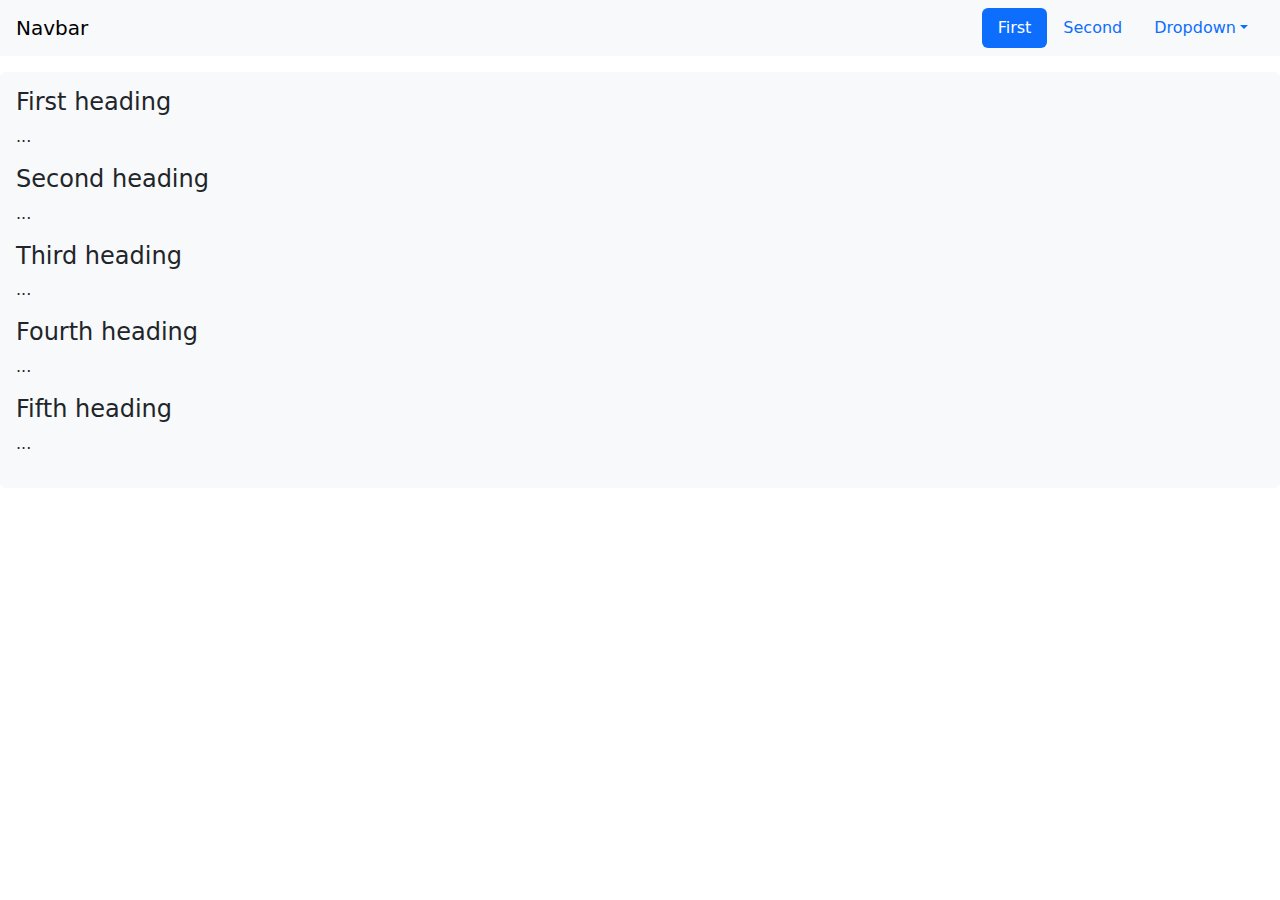
==== index.html @ 7360b7ea "primeiro commit" ====
<!DOCTYPE html>
<html lang="pt">
<head>
    <meta charset="UTF-8">
    <meta name="viewport" content="width=device-width, initial-scale=1.0">
    <title>Document</title>
    <link rel="stylesheet" href="./css/style.css">
    <link rel="icon" href="./img/logo.png">
    <link href="https://cdn.jsdelivr.net/npm/bootstrap@5.3.3/dist/css/bootstrap.min.css" rel="stylesheet" 
    integrity="sha384-QWTKZyjpPEjISv5WaRU9OFeRpok6YctnYmDr5pNlyT2bRjXh0JMhjY6hW+ALEwIH" crossorigin="anonymous">
</head>
<body>
    <nav id="navbar-example2" class="navbar bg-body-tertiary px-3 mb-3">
        <a class="navbar-brand" href="#">Navbar</a>
        <ul class="nav nav-pills">
          <li class="nav-item">
            <a class="nav-link" href="#scrollspyHeading1">First</a>
          </li>
          <li class="nav-item">
            <a class="nav-link" href="#scrollspyHeading2">Second</a>
          </li>
          <li class="nav-item dropdown">
            <a class="nav-link dropdown-toggle" data-bs-toggle="dropdown" href="#" role="button" aria-expanded="false">Dropdown</a>
            <ul class="dropdown-menu">
              <li><a class="dropdown-item" href="#scrollspyHeading3">Third</a></li>
              <li><a class="dropdown-item" href="#scrollspyHeading4">Fourth</a></li>
              <li><hr class="dropdown-divider"></li>
              <li><a class="dropdown-item" href="#scrollspyHeading5">Fifth</a></li>
            </ul>
          </li>
        </ul>
      </nav>
      <div data-bs-spy="scroll" data-bs-target="#navbar-example2" data-bs-root-margin="0px 0px -40%" data-bs-smooth-scroll="true" class="scrollspy-example bg-body-tertiary p-3 rounded-2" tabindex="0">
        <h4 id="scrollspyHeading1">First heading</h4>
        <p>...</p>
        <h4 id="scrollspyHeading2">Second heading</h4>
        <p>...</p>
        <h4 id="scrollspyHeading3">Third heading</h4>
        <p>...</p>
        <h4 id="scrollspyHeading4">Fourth heading</h4>
        <p>...</p>
        <h4 id="scrollspyHeading5">Fifth heading</h4>
        <p>...</p>
      </div>
</body>
<script src="./js/main.js"></script>
<script src="https://cdn.jsdelivr.net/npm/bootstrap@5.3.3/dist/js/bootstrap.bundle.min.js" 
integrity="sha384-YvpcrYf0tY3lHB60NNkmXc5s9fDVZLESaAA55NDzOxhy9GkcIdslK1eN7N6jIeHz" crossorigin="anonymous"></script>
</html>
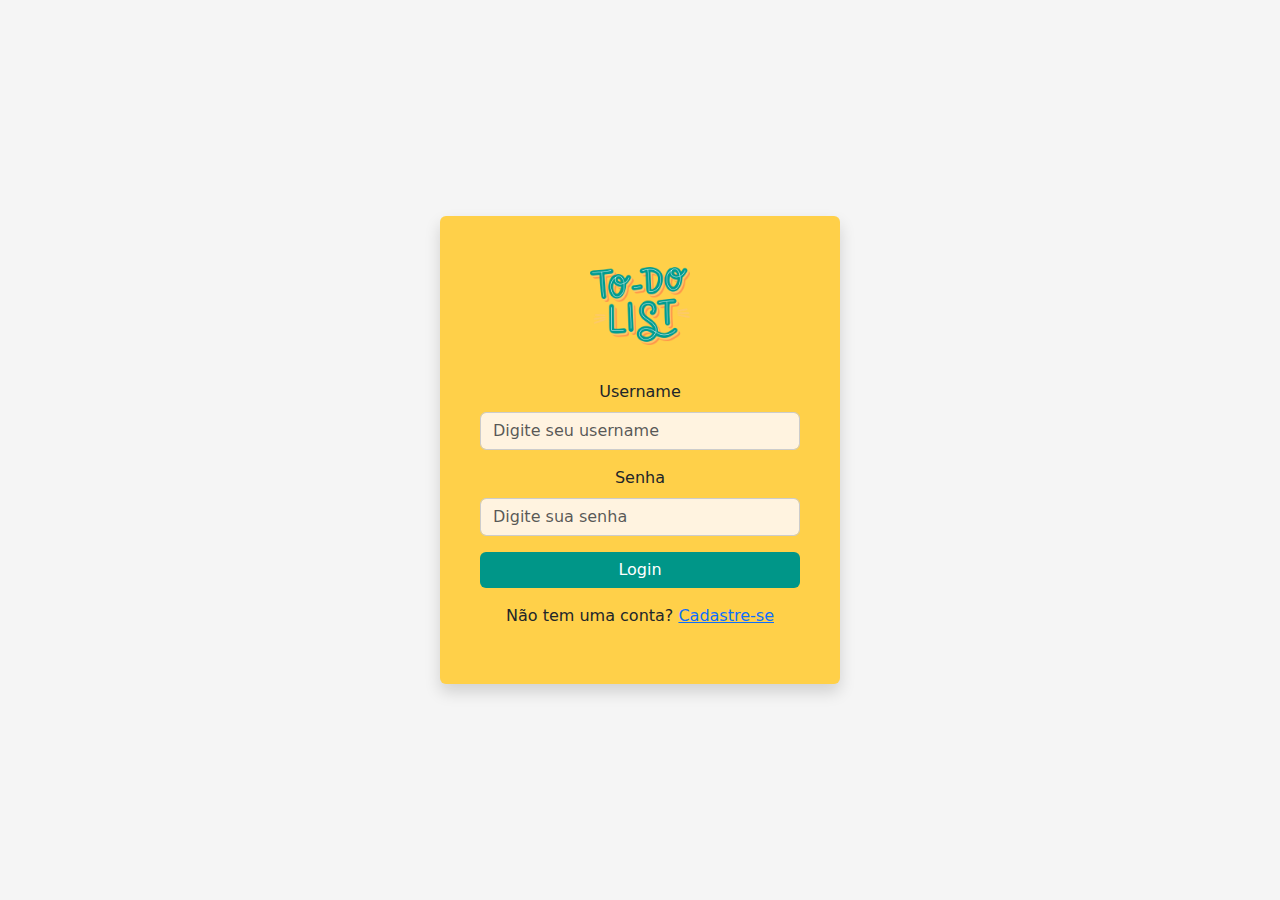
==== commit 8e81f041: "site quase pronto" ====
--- a/index.html
+++ b/index.html
@@ -3,46 +3,56 @@
 <head>
     <meta charset="UTF-8">
     <meta name="viewport" content="width=device-width, initial-scale=1.0">
-    <title>Document</title>
-    <link rel="stylesheet" href="./css/style.css">
+    <title>Login - Todo List</title>
     <link rel="icon" href="./img/logo.png">
     <link href="https://cdn.jsdelivr.net/npm/bootstrap@5.3.3/dist/css/bootstrap.min.css" rel="stylesheet" 
     integrity="sha384-QWTKZyjpPEjISv5WaRU9OFeRpok6YctnYmDr5pNlyT2bRjXh0JMhjY6hW+ALEwIH" crossorigin="anonymous">
+    <style>
+        body {
+          background-color: #f5f5f5;
+        }
+        .card {
+          background-color: #FFD049;
+          border: none;
+        }
+        .btn-primary {
+          background-color: #009688;
+          border: none;
+        }
+        .btn-primary:hover {
+          background-color: #00796B;
+        }
+        .form-control {
+          background-color: #fff3e0;
+          border: 1px solid #ccc;
+        }
+      </style>
 </head>
 <body>
-    <nav id="navbar-example2" class="navbar bg-body-tertiary px-3 mb-3">
-        <a class="navbar-brand" href="#">Navbar</a>
-        <ul class="nav nav-pills">
-          <li class="nav-item">
-            <a class="nav-link" href="#scrollspyHeading1">First</a>
-          </li>
-          <li class="nav-item">
-            <a class="nav-link" href="#scrollspyHeading2">Second</a>
-          </li>
-          <li class="nav-item dropdown">
-            <a class="nav-link dropdown-toggle" data-bs-toggle="dropdown" href="#" role="button" aria-expanded="false">Dropdown</a>
-            <ul class="dropdown-menu">
-              <li><a class="dropdown-item" href="#scrollspyHeading3">Third</a></li>
-              <li><a class="dropdown-item" href="#scrollspyHeading4">Fourth</a></li>
-              <li><hr class="dropdown-divider"></li>
-              <li><a class="dropdown-item" href="#scrollspyHeading5">Fifth</a></li>
-            </ul>
-          </li>
-        </ul>
-      </nav>
-      <div data-bs-spy="scroll" data-bs-target="#navbar-example2" data-bs-root-margin="0px 0px -40%" data-bs-smooth-scroll="true" class="scrollspy-example bg-body-tertiary p-3 rounded-2" tabindex="0">
-        <h4 id="scrollspyHeading1">First heading</h4>
-        <p>...</p>
-        <h4 id="scrollspyHeading2">Second heading</h4>
-        <p>...</p>
-        <h4 id="scrollspyHeading3">Third heading</h4>
-        <p>...</p>
-        <h4 id="scrollspyHeading4">Fourth heading</h4>
-        <p>...</p>
-        <h4 id="scrollspyHeading5">Fifth heading</h4>
-        <p>...</p>
+    <div class="container d-flex align-items-center justify-content-center min-vh-100">
+      <div class="card shadow p-4" style="width: 400px;">
+        <div class="card-body text-center">
+          <img src="./img/logo.png" alt="To-Do List Logo" width="100" class="mb-4">
+          <form onsubmit="event.preventDefault(); login();">
+            <div class="mb-3">
+              <label for="username" class="form-label">Username</label>
+              <input type="text" class="form-control" id="username" placeholder="Digite seu username">
+            </div>
+            <div class="mb-3">
+              <label for="password" class="form-label">Senha</label>
+              <input type="password" class="form-control" id="password" placeholder="Digite sua senha">
+            </div>
+            <div class="d-grid gap-2">
+              <button type="submit" class="btn btn-primary">Login</button>
+            </div>
+          </form>
+          <div class="text-center mt-3">
+            <p>Não tem uma conta? <a href="cadastro.html">Cadastre-se</a></p>
+          </div>
+        </div>
       </div>
-</body>
+    </div>
+  </body>
 <script src="./js/main.js"></script>
 <script src="https://cdn.jsdelivr.net/npm/bootstrap@5.3.3/dist/js/bootstrap.bundle.min.js" 
 integrity="sha384-YvpcrYf0tY3lHB60NNkmXc5s9fDVZLESaAA55NDzOxhy9GkcIdslK1eN7N6jIeHz" crossorigin="anonymous"></script>
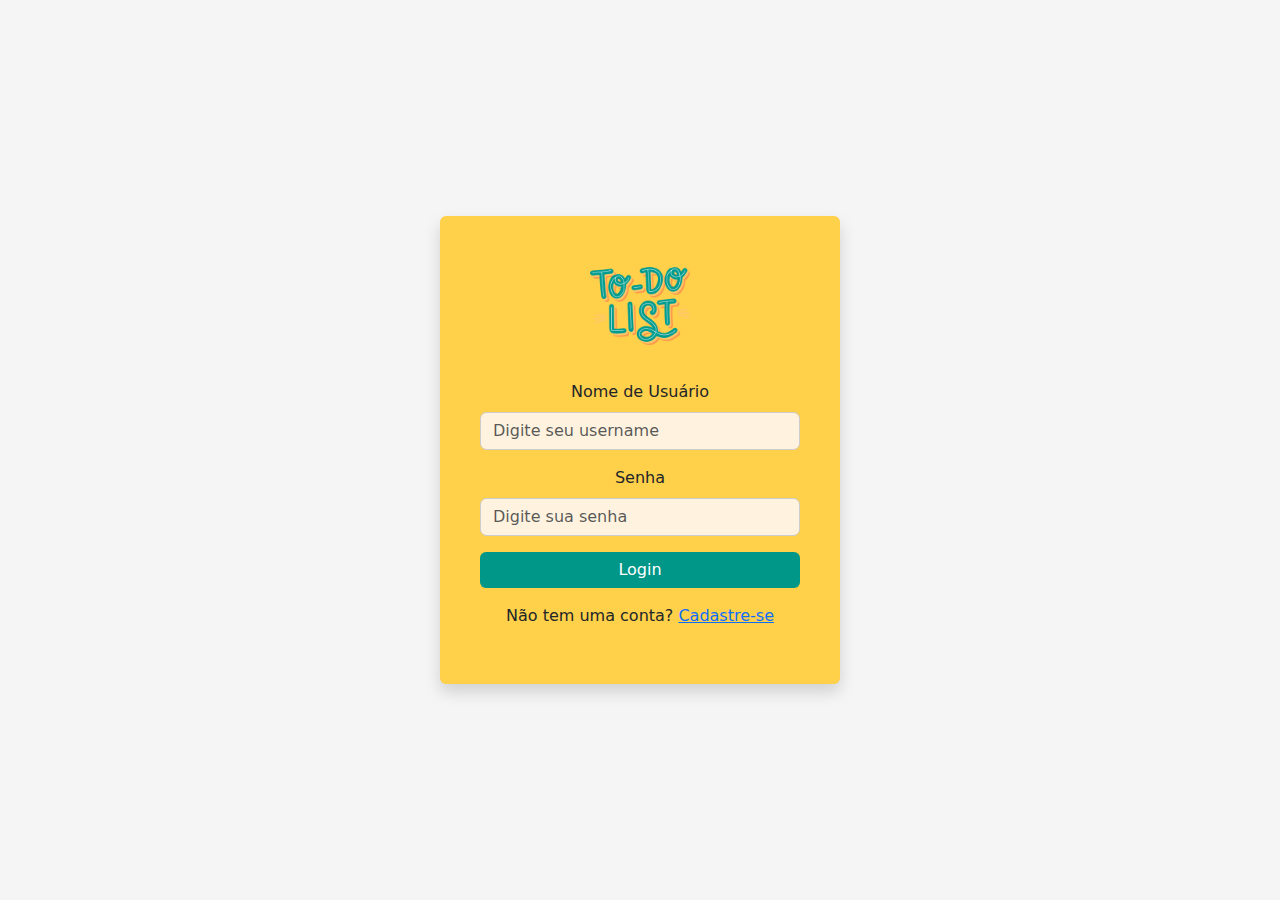
==== commit 29502da6: "Validação dos campos de cadastrar" ====
--- a/index.html
+++ b/index.html
@@ -32,10 +32,10 @@
     <div class="container d-flex align-items-center justify-content-center min-vh-100">
       <div class="card shadow p-4" style="width: 400px;">
         <div class="card-body text-center">
-          <img src="./img/logo.png" alt="To-Do List Logo" width="100" class="mb-4">
+          <img src="./img/logo.png" alt="Todo List Logo" width="100" class="mb-4">
           <form onsubmit="event.preventDefault(); login();">
             <div class="mb-3">
-              <label for="username" class="form-label">Username</label>
+              <label for="username" class="form-label">Nome de Usuário</label>
               <input type="text" class="form-control" id="username" placeholder="Digite seu username">
             </div>
             <div class="mb-3">
